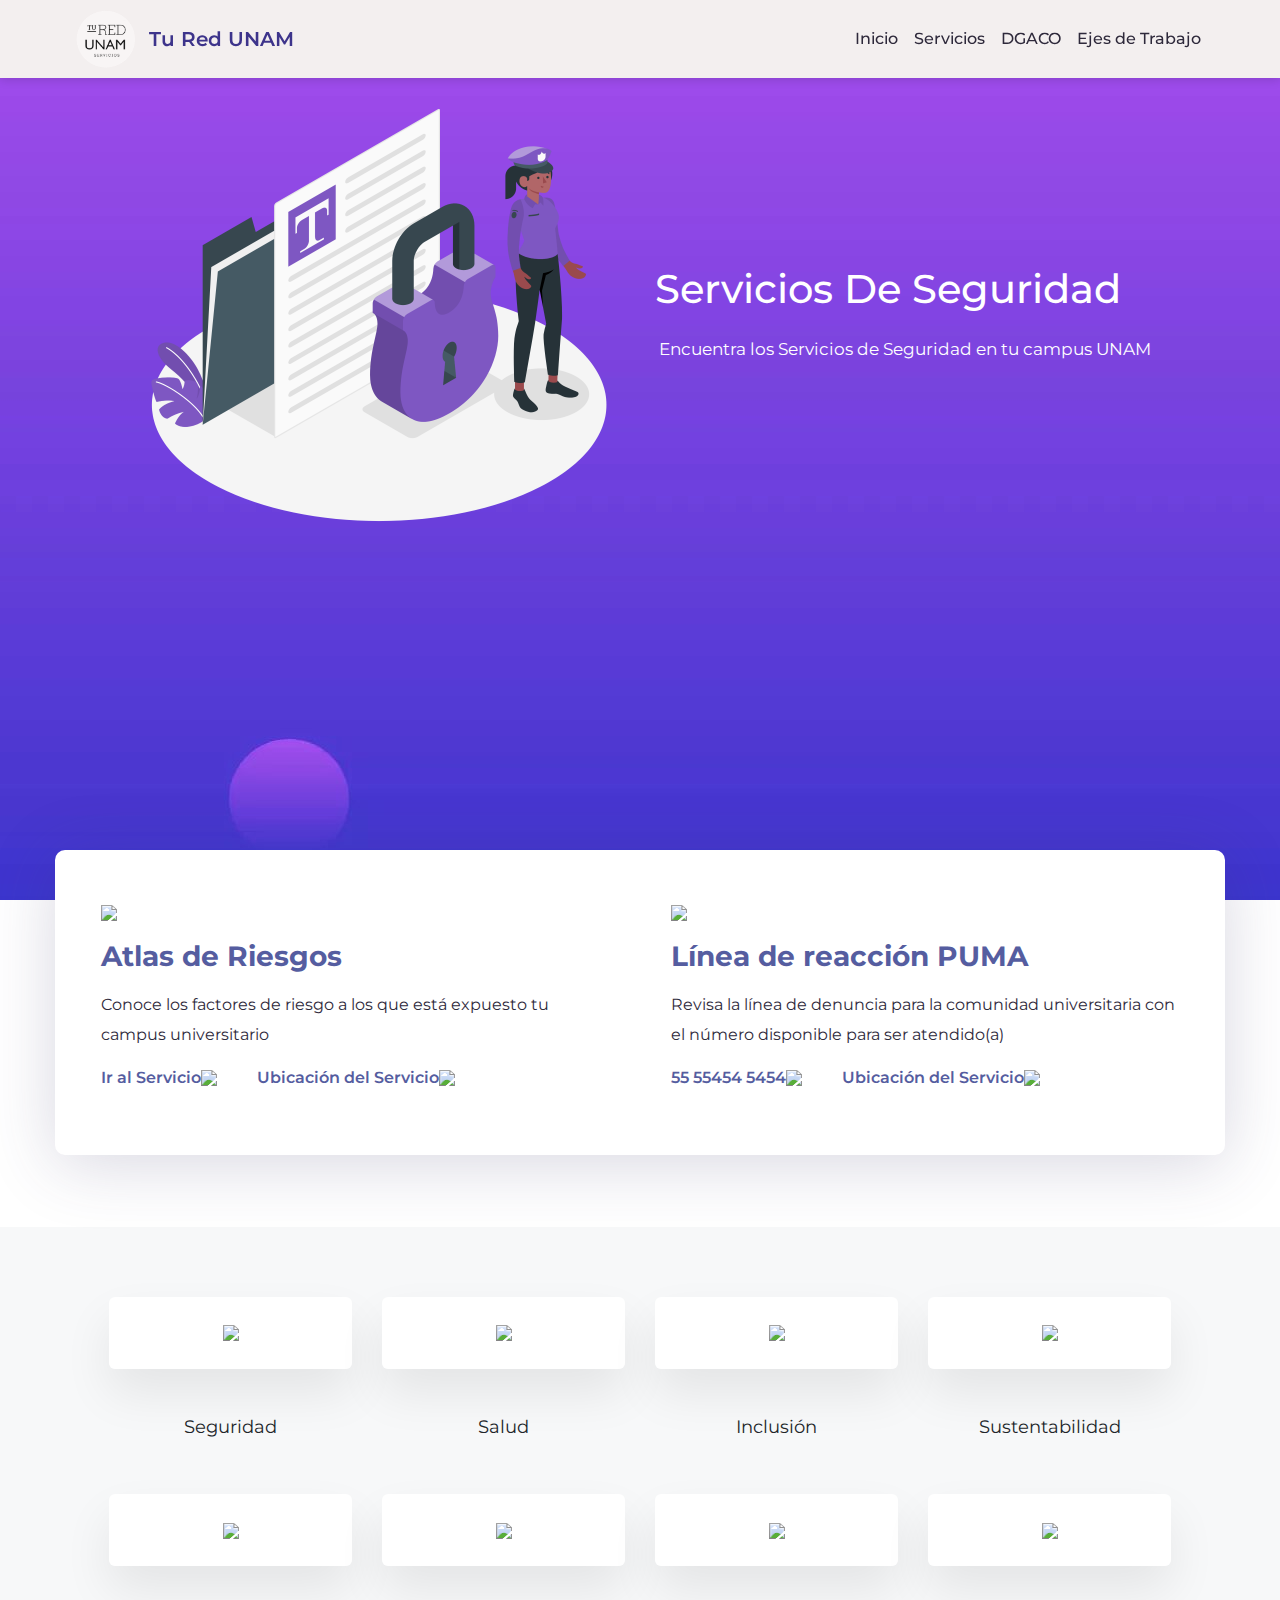
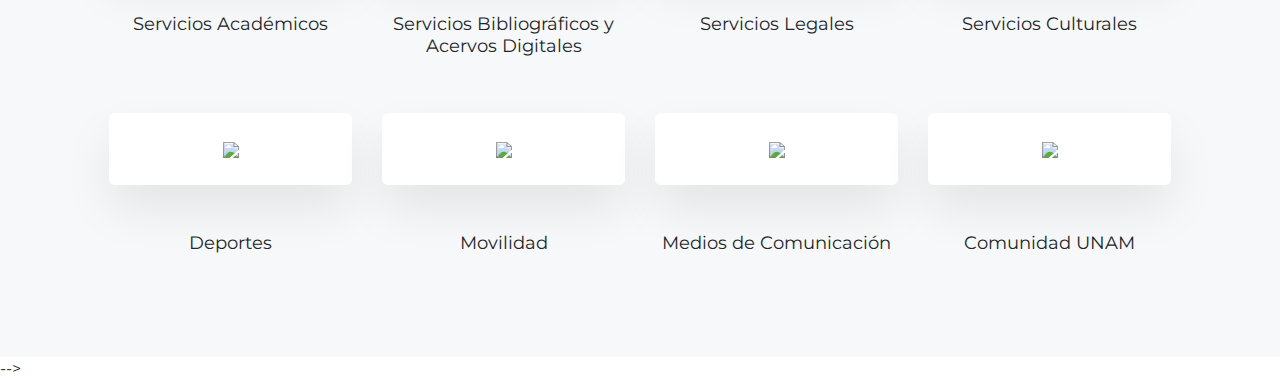
==== ser_seguridad.html @ 2db645ce "v1 marzo 14" ====
<!DOCTYPE html>
<html lang="en">
<head>
    <meta charset="UTF-8">
    <meta http-equiv="X-UA-Compatible" content="IE=edge">
    <meta name="viewport" content="width=device-width, initial-scale=1.0">

    <link rel="preconnect" href="https://fonts.googleapis.com">
    <link rel="preconnect" href="https://fonts.gstatic.com" crossorigin>
    <link href="https://fonts.googleapis.com/css2?family=Montserrat:ital,wght@0,100;0,200;0,300;0,400;0,500;0,600;0,700;1,100;1,200&display=swap" rel="stylesheet">

    <script src="https://kit.fontawesome.com/eb8a3e536d.js" crossorigin="anonymous"></script>

    <link rel="stylesheet" href="css/styles.css">
    <link rel="stylesheet" href="css/bootstrap.min.css">
    <link rel="stylesheet" href="css/all.min.css">

    <title>Tu Red UNAM</title>
</head>
<body>

    <section class="bg-transparent1">
        <header>
            <div class="container">
                <nav class="navbar navbar-expand-lg navbar-light">
                    <div class="logo-flex d-flex align-items-center">
                        <div class="logo">
                            <img src="img/RD.png" alt="">
                        </div>
                        <div class="logo-span ml-xl-2">
                            <a class="navbar-brand" href="#">Tu Red UNAM</a>
                        </div>
                    </div>
                    <button class="navbar-toggler" type="button" data-toggle="collapse" data-target="#navbarSupportedContent" aria-controls="navbarSupportedContent" aria-expanded="false" aria-label="Toggle navigation">
                      <span class="navbar-toggler-icon"></span>
                    </button>
                  
                    <div class="collapse navbar-collapse" id="navbarSupportedContent">
                      <ul class="navbar-nav ml-auto">
                        <li class="nav-item active">
                          <a class="nav-link" href="#">Inicio <span class="sr-only">(current)</span></a>
                        </li>
                        <li class="nav-item">
                          <a class="nav-link" href="#">Servicios</a>
                        </li>
                        <li class="nav-item">
                            <a class="nav-link" href="#">DGACO</a>
                        </li>
                        <li class="nav-item">
                            <a class="nav-link" href="#">Ejes de Trabajo</a>
                        </li>
                      </ul>
                    </div>
                </nav>
            </div>
        </header>
    </section>

    <section class="ban">
        <div class="ban-ser ser-fon">
            <div class="container">
                <div class="row align-items-center justify-content-center px-4 py-xl-5 py-5">
                    <div class="col-xl-6 col-md-12 col-12 col-lg-6">
                        <div class="ser-mg d-block text-center d-xl-block text-xl-center ml-xl-5 mr-2">
                            <img src="img/Safe-amico.png" alt="">
                        </div>
                    </div>
                    <div class="col-xl-6 col-md-12 col-12 col-lg-6">
                        <div class="ser-in pt-4 mt-4">
                            <h2 class="mb-sm-4">Servicios de Seguridad</h2>
                            <p class="mt-xl-4 px-xl-1">Encuentra los Servicios de Seguridad en tu campus UNAM</p>
                        </div>
                    </div>
                </div>
            </div>
        </div>
    </section>

    
    <!-- <section class="portada-ser pa-ser">
        <div class="container">
            <div class="row d-xl-flex align-items-xl-center pt-2">
                <div class="col-lg-5 col-12">
                    <img src="img/Safe-amico.png" class="img-fluid" alt="">
                </div>
                <div class="col-lg-7 col-12">
                    <div class="flex-icon d-xl-flex mb-3">
                        <div class="icon-head mr-2">
                            <img src="https://img.icons8.com/color-glass/40/000000/arrest.png"> 
                        </div>
                        <div class="icon-text mt-1">
                            <h2>Servicios de Seguridad</h2>
                        </div>
                    </div>
                    <p>Lorem ipsum, dolor sit amet consectetur adipisicing elit. Vitae illo exercitationem expedita alias magnam doloribus optio, ea perspiciatis, eum, laudantium ratione! Quaerat quis tempora minus illo fuga possimus quod ab!</p>
                </div>
            </div>
        </div>
    </section> -->
<!--     
    <section class="hero-section ai1">
        <div class="hero-section-content">
            <div class="container">
                <div class="row">
                    <div class="col-12 col-lg-7 col-md-12">
                        <div class="welcome-content text-xl-left">
                            <h2>Servicios de Seguridad</h2>
                            <p class="mt-xl-4">Lorem ipsum dolor sit amet consectetur adipisicing elit. Eveniet laborum cumque quod ullam? Dolorum, libero sequi! Nisi mollitia ab quod. Sint similique quasi consequatur autem iste rem natus minus corporis!</p>
                        </div>
                    </div>
                </div>
            </div>
        </div>
    </section> -->

    <section class="how position-relative pb-xl-5 mb-xl-4 px-3">
        <div class="container">
            <div class="has-shadow agency-sec">
                <div class="row">
                    <div class="col-12 col-lg-6 mb-5">
                        <div class="chicle-cuadro px-3">
                            <img src="https://img.icons8.com/color/60/000000/spam.png"/>
                            <div class="chicle-txt mt-xl-3">
                                <h3>Atlas de Riesgos</h3>
                                <p class="my-xl-3">Conoce los factores de riesgo a los que está expuesto tu campus universitario</p>
                                <div class="chicle-ass d-md-flex d-xl-flex align-items-xl-center">
                                    <div class="chicle-ubi d-flex align-items-center pr-xl-3 mr-5 mr-lg-4">
                                        <div class="chicle-te">
                                            <a href="#">Ir al Servicio</a>
                                        </div>
                                        <div class="chichle-icon">
                                            <img src="https://img.icons8.com/color/40/000000/street-view.png"/>
                                        </div>
                                    </div>
                                    <div class="chicle-ubi d-flex align-items-center">
                                        <div class="chicle-te">
                                            <a href="#">Ubicación del Servicio</a>
                                        </div>
                                        <div class="chichle-icon">
                                            <img src="https://img.icons8.com/color/40/000000/place-marker--v1.png"/>
                                        </div>
                                    </div>
                                </div>
                            </div>  
                        </div>
                    </div>
                    <div class="col-12 col-lg-6 mb-4">
                        <div class="chicle-cuadro px-3">
                            <img src="https://img.icons8.com/color/60/000000/hand-with-smartphone.png"/>
                            <div class="chicle-txt mt-xl-3">
                                <h3>Línea de reacción PUMA</h3>
                                <p class="my-xl-3">Revisa la línea de denuncia para la comunidad universitaria con el número disponible para ser atendido(a)</p>
                                <div class="chicle-ass d-md-flex d-xl-flex align-items-xl-center">
                                    <div class="chicle-ubi d-flex align-items-center pr-xl-3 mr-5 mr-lg-4">
                                        <div class="chicle-te">
                                            <a href="#">55 55454 5454</a>
                                        </div>
                                        <div class="chichle-icon">
                                            <img src="https://img.icons8.com/color/30/000000/missed-call.png"/>
                                        </div>
                                    </div>
                                    <div class="chicle-ubi d-flex align-items-center">
                                        <div class="chicle-te">
                                            <a href="#">Ubicación del Servicio</a>
                                        </div>
                                        <div class="chichle-icon">
                                            <img src="https://img.icons8.com/color/40/000000/place-marker--v1.png"/>
                                        </div>
                                    </div>
                                </div>
                            </div>  
                        </div>
                    </div>
                </div>
            </div>
        </div>
    </section>

    <section class="ser">
        <div class="container">
            <div class="servicios">
                <div class="row pb-5 pt-4">
                    <div class="col-xl-3 col-sm-6 col-md-4 d-block text-center pb-4 mt-4">
                        <a href="ser_seguridad.html">
                            <div class="cuadro-servicio py-4">
                                <div class="servicio-icon">
                                    <img src="https://img.icons8.com/color-glass/60/000000/arrest.png"> 
                                </div>
                            </div>
                        </a>
                        <h4 class="mt-5">Seguridad</h4>
                    </div>
                    <div class="col-xl-3 col-sm-6 col-md-4 d-block text-center pb-4 mt-4">
                        <div class="cuadro-servicio py-4">
                            <div class="servicio-icon">
                                <img src="https://img.icons8.com/color-glass/60/000000/mothers-health.png">
                            </div>
                        </div>
                        <h4 class="mt-5">Salud</h4>
                    </div>
                    <div class="col-xl-3 col-sm-6 col-md-4 d-block text-center pb-4 mt-4">
                        <div class="cuadro-servicio py-4">
                            <div class="servicio-icon">
                                <img src="https://img.icons8.com/color-glass/60/000000/lgbt-flag.png">
                            </div>
                        </div>
                        <h4 class="mt-5">Inclusión</h4>
                    </div>
                    <div class="col-xl-3 col-sm-6 col-md-4 d-block text-center pb-2 mt-4">
                        <div class="cuadro-servicio py-4">
                            <div class="servicio-icon">
                                <img src="https://img.icons8.com/color-glass/60/000000/plant-under-sun.png">
                            </div>
                        </div>
                        <h4 class="mt-5">Sustentabilidad</h4>
                    </div>
                    <div class="col-xl-3 col-sm-6 col-md-4 d-block text-center pb-4 mt-4">
                        <div class="cuadro-servicio py-4">
                            <div class="servicio-icon">
                                <img src="https://img.icons8.com/color-glass/60/000000/books.png">
                            </div>
                        </div>
                        <h4 class="mt-5">Servicios Académicos</h4>
                    </div>
                    <div class="col-xl-3 col-sm-6 col-md-4 d-block text-center pb-4 mt-4">
                        <div class="cuadro-servicio py-4">
                            <div class="servicio-icon">
                                <img src="https://img.icons8.com/color-glass/60/000000/book-shelf.png">
                            </div>
                        </div>
                        <h4 class="mt-5">Servicios Bibliográficos y Acervos Digitales</h4>
                    </div>
                    <div class="col-xl-3 col-sm-6 col-md-4 d-block text-center pb-4 mt-4">
                        <div class="cuadro-servicio py-4">
                            <div class="servicio-icon">
                                <img src="https://img.icons8.com/color-glass/60/000000/law.png">
                            </div>
                        </div>
                        <h4 class="mt-5">Servicios Legales</h4>
                    </div>
                    <div class="col-xl-3 col-sm-6 col-md-4 d-block text-center pb-4 mt-4">
                        <div class="cuadro-servicio py-4">
                            <div class="servicio-icon">
                                <img src="https://img.icons8.com/color-glass/60/000000/day-of-the-dead.png">
                            </div>
                        </div>
                        <h4 class="mt-5">Servicios Culturales</h4>
                    </div>
                    <div class="col-xl-3 col-sm-6 col-md-4 d-block text-center pb-4 mt-4">
                        <div class="cuadro-servicio py-4">
                            <div class="servicio-icon">
                                <img src="https://img.icons8.com/color-glass/60/000000/weightlift--v2.png">
                            </div>
                        </div>
                        <h4 class="mt-5">Deportes</h4>
                    </div>
                    <div class="col-xl-3 col-sm-6 col-md-4 d-block text-center pb-4 mt-4">
                        <div class="cuadro-servicio py-4">
                            <div class="servicio-icon">
                                <img src="https://img.icons8.com/color-glass/60/000000/scooter.png">
                            </div>
                        </div>
                        <h4 class="mt-5">Movilidad</h4>
                    </div>
                    <div class="col-xl-3 col-sm-6 col-md-4 d-block text-center pb-4 mt-4">
                        <div class="cuadro-servicio py-4">
                            <div class="servicio-icon">
                                <img src="https://img.icons8.com/color-glass/60/000000/tv-show.png">
                            </div>
                        </div>
                        <h4 class="mt-5">Medios de Comunicación</h4>
                    </div>
                    <div class="col-xl-3 col-sm-6 col-md-4 d-block text-center pb-2 mt-4">
                        <div class="cuadro-servicio py-4">
                            <div class="servicio-icon">
                                <img src="https://img.icons8.com/color-glass/60/000000/user-group-man-woman.png">
                            </div>
                        </div>
                        <h4 class="mt-5">Comunidad UNAM</h4>
                    </div>
                </div>
            </div>
        </div>
    </section> -->

    <!-- <section class="portada-ser ser sec-pa">
        <div class="container">
            <div class="row align-items-center pt-2">
                <div class="col-lg-5">
                    <img src="img/Safe-amico.png" class="img-fluid" alt="">
                </div>
                <div class="col-lg-7">
                    <div class="flex-icon d-flex mb-3">
                        <div class="icon-head mr-2">
                            <img src="https://img.icons8.com/color-glass/40/000000/arrest.png"> 
                        </div>
                        <div class="icon-text mt-1">
                            <h2>Servicios de Seguridad</h2>
                        </div>
                    </div>
                    <p>Lorem ipsum, dolor sit amet consectetur adipisicing elit. Vitae illo exercitationem expedita alias magnam doloribus optio, ea perspiciatis, eum, laudantium ratione! Quaerat quis tempora minus illo fuga possimus quod ab!</p>
                </div>
            </div>
        </div>
    </section>
    <section class="py-xl-5">
        <div class="container">
            <div class="row ser-ap">
                <div class="col-lg-6">
                    <h2 class="mb-3">Servicios</h2>
                    <h3 class="mb-3">Servicios disponibles de Seguridad en tu campus UNAM</h3>
                    <div class="linea-contenido">
                        <div class="linea-amarilla"></div>
                    </div>
                </div>
            </div>
            <div class="row py-4 mt-4 mb-3 px-5">
                <div class="col-xl-6 col-md-12 mb-5">
                    <div class="pok d-flex">
                        <div class="pok-mag">
                            <img src="https://img.icons8.com/color/100/000000/security-guard-skin-type-3.png">
                        </div>
                        <div class="pok-tent px-5 ml-5 mt-3">
                            <h4>Atlas de Riesgos</h4>
                            <p>Conoce los factores de riesgo a los que estás expuesto en tu campus universitario</p>
                            <div class="pok-btns d-flex">
                                <div class="btnn">
                                    <a href="#">Ver Servicio</a>
                                </div>
                                <div class="btnn ml-3">
                                    <a class="d-flex" href="#">
                                        Ubicación
                                        <div class="ubi-b ml-2">
                                            <i class="fas fa-map-marker-alt" aria-hidden="true"></i>
                                        </div>
                                    </a>
                                </div>
                            </div>
                        </div>
                    </div>
                </div>
                <div class="col-xl-6 col-md-12">
                    <div class="pok d-flex">
                        <div class="pok-mag">
                            <img src="https://img.icons8.com/color/100/000000/phone-message--v1.png">
                        </div>
                        <div class="pok-tent px-5 ml-5 mt-3">
                            <h4>Línea de Reacción PUMA</h4>
                            <p>Línea de denuncia para la comunidad universitaria</p>
                            <div class="pok-btns d-flex">
                                <div class="btnn">
                                    <a href="#">55 5622 6464</a>
                                </div>
                                <div class="btnn ml-3">
                                    <a class="d-flex" href="#">
                                        Ubicación
                                        <div class="ubi-b ml-2">
                                            <i class="fas fa-map-marker-alt" aria-hidden="true"></i>
                                        </div>
                                    </a>
                                </div>
                            </div>
                        </div>
                    </div>
                </div>
            </div>
        </div>
    </section> -->

    <script src="js/bootstrap.min.js"></script>
    <script src="js/main.js"></script>
    <script src="js/all.min.js"></script>
</body>
</html>
---- css/styles.css ----
html {
    scroll-behavior: smooth;
}

body {
    font-family: 'Montserrat', sans-serif !important;
    background: #eff1f9;
}

.container {
    max-width: 1200px !important;
}

.sec-pa {
    padding: 60px 20px;
}

.pa-ser {
    padding-top: 7rem;
    margin-bottom: 5rem;
}

.sec-pa p {
    line-height: 30px;
    font-size: 16px;
    color: #2e293b;
    font-weight: 400;
}

.sec-pa h2 {
    font-weight: 900;
    color: #2e293b;
    font-size: 40px;
    font-weight: 900;
}

.ser-ap h2 {
    font-size: 30px;
    font-weight: 600;
    color: #555da0;
}

.ser-ap h3 {
    font-size: 17px;
    font-weight: 400;
}


/* ESTILOS NAVEGACION */


.servicios img {
    max-width: 70px;
}

.ser {
    padding: 22px 94px;
    background-color: #f0f3f58e;
}

/* estilos banner */

.banner {
    background-color: #f0f3f58e;
    overflow: hidden;
}

.banner h1 {
    font-weight: 600;
    font-size: 52px;
    color: #2e293b;
    line-height: 58px;
}

.banner h2 {
    font-size: 16px;
    text-transform: uppercase;
    color: #555da0;
    letter-spacing: .1rem;
    font-weight: 900;
}

.banner p {
    font-size: 1rem;
    line-height: 30px;
    color: #2e293b;
    font-weight: 400;
}

.banner b {
    color: #2e293b;
}

.btn-primary {
    border-radius: 100px !important;
    font-weight: 500 !important;
    text-transform: capitalize !important;
    background-color: #555da0 !important;
    border: none !important;
}

.btn-primary a {
    text-decoration: none !important;
    color: #fff !important;
}

.test img {
    max-width: 700px;
}

.test {
    position: absolute;
    right: 10rem;
}


/* servicios */

.servicios h4 {
    font-size: 18px;
    font-weight: 400;
}

.servicios a {
    text-decoration: none !important;
    color: #000;
}

.servicios h3 {
    font-size: 17px;
    font-weight: 300;
    margin-top: 25px;
}

.servicio {
    background: #ffffff;
    border-radius: 8px;
    box-shadow: 0px 7px 21px -5px rgba(83, 83, 83, 0.027);
    -webkit-box-shadow: 0px 7px 21px -5px rgba(73, 73, 73, 0.11);
    -moz-box-shadow: 0px 7px 21px -5px rgba(92, 92, 92, 0.062);
    cursor: pointer;
    transition: all 0.5s ease-in;
}

.cuadro-servicio {
    background: #ffffffe8;
    border-radius: 6px;
    box-shadow: 0px 1.5rem 3rem rgb(0 0 0 / 8%);
    transition: all 400ms ease;
    cursor: default;
    cursor: pointer;
    transition: all 0.5s ease-in-out;
}

.cuadro-servicio:hover {
    transform: translateY(-50px);
}

.linea-amarilla {
    width: 80px;
    height: 6px;
    background: #555da0 !important;
    border-radius: 5px 5px 5px 5px;
}

.ser h2 {
    font-size: 30px;
    line-height: 30px;
    text-transform: uppercase;
}

.ser h3 {
    font-size: 20px;
    line-height: 20px;
    text-transform: uppercase;
}

/* tarjetitas */

.servicio-fall {
    background-image: url('../img/ser-seg.jpg');
    background-size: cover;
    background-position: center center;
    object-fit: cover;
    max-width: 100%;
    height: 280px;
    border-bottom-right-radius: 30px;
    border-bottom-left-radius: 30px;
}

.servicio-fall .servi-descript {
    background: rgb(18,18,18);
    background: linear-gradient(0deg, rgba(18,18,18,1) 0%, rgba(38,36,36,0.9472163865546218) 51%, rgba(90,92,92,0) 100%);
    color: #fff;
    border-radius: 30px;
}

.pok {
    background: #F6F0FF;
    position: relative;
    overflow: hidden;
    border-radius: 12px;
    box-shadow: 0px 1.5rem 3rem rgb(0 0 0 / 8%);
}

.pok-mag {
    position: absolute;
    bottom: 1rem;
    left: -1rem;
}

.pok-btns .btnn a {
    color: #2e293b;
    text-decoration: none;
}

.hero-section {
    position: relative;
    min-height: 500px;
    display: flex;
    justify-content: center;
    align-items: center;
}

.hero-section.ai1 {
    background: linear-gradient(360deg,hsla(276, 74%, 39%, 0.281), hsla(0, 0%, 0%, 0)), url('../img/unam.jpg');
    background-size: cover;
}

.how {
    margin-top: -50px;
}

.agency-sec {
    background: #fff;
    padding: 50px 30px 17px;
}

.has-shadow {
    -webkit-box-shadow: 0 9px 68px 0 rgb(62 57 107 / 20%);
    box-shadow: 0 9px 68px 0 rgb(62 57 107 / 20%);
    border-radius: 10px;
}

.hero-section-content h2 {
    font-size: 40px;
    font-weight: 700;
    color: rgba(255, 255, 255, 0.801);
}

.hero-section-content p {
    color: rgba(255, 255, 255, 0.801);
}

.chicle-cuadro h3 {
    color: #555da0;
    font-weight: 700;
}

.chicle-cuadro p {
    line-height: 30px;
    color: #2e293b;
    font-weight: 400;
    font-size: 16px;
}

.chicle-ass a {
    font-weight: 600;
    color: #555da0;
    text-decoration: none !important;
}

.men {
    width: 100%;
    z-index: 9999;
}

.bg-transparent1 {
    position: fixed;
    width: 100%;
    z-index: 9999;
    background-color: #f3efef;
    box-shadow: 0px 1px 10px rgba(0, 0, 0, 0.164);
    transition-duration: 0.6s;
}

.bg-transparent1 li a {
    color: #2e293b !important;
    font-weight: 500;
}

.logo-flex img {
    max-width: 70px;
}

.logo-span a {
    color: #3d348b !important;
    font-weight: 600;
}

.ban .ban-ser {
    height: 100vh;
    background-size: cover;
    background-repeat: no-repeat;
    background-position: center;
}

.ser-fon {
    background-image: url('../img/banner.png.jpg');
}

.ban .ser-mg img {
    max-width: 500px;
}

.ban .ser-in h2 {
    color: #ffffff;
    font-size: 40px;
    text-transform: capitalize;
    font-weight: 500;
}

.ban .ser-in p {
    font-size: 17px;
    color: #ffffff;
}


@media screen and (max-width: 1200px) {
    
    .test {
        position: absolute;
        top: 38px;
        right: 30px;
    }

    .test img {
        max-width: 500px;
    }
}

@media screen and (max-width: 1000px) {

    .ban .ban-ser {
        height: 140vh;
    }

    .test {
        top: 0rem;
        right: -12rem;
    }
}

@media screen and (max-width: 900px) {

    .ban .ban-ser {
        height: 140vh;
    }

    .test {
        position: absolute;
        right: -10rem;
        top: 0rem;
    }

    .test img {
        max-width: 500px;
    }
}

@media screen and (max-width: 750px) {

    .banner h1 {
        font-size: 30px;
    }

    .test {
        position: absolute;
        right: -2rem;
        top: 0rem;
    }

    .test img {
        max-width: 400px;
    }

    .ban .ser-mg img {
        max-width: 400px;
    }

    .ban .ban-ser {
        height: 115vh;
    }

    .ban .ser-in h2 {
        color: #ffffff;
        font-size: 35px;
        text-transform: capitalize;
        font-weight: 500;
    }

    .ban .ban-ser {
        height: 114vh;
    }
}

@media screen and (max-width: 570px) {

    .ban .ban-ser {
        height: 112vh;
        background-size: cover;
        background-repeat: no-repeat;
        background-position: center right;
        object-fit: cover;
    }

    .ban .ser-mg img {
        max-width: 400px;
    }

    .ban .ser-in h2 {
        color: #ffffff;
        font-size: 34px;
        text-transform: capitalize;
        font-weight: 500;
    }

    .banner h1 {
        font-size: 30px;
    }

    .test img {
        max-width: 400px;
    }
    
    .test {
        position: absolute;
        right: 0rem;
        top: 0rem;
    }
}
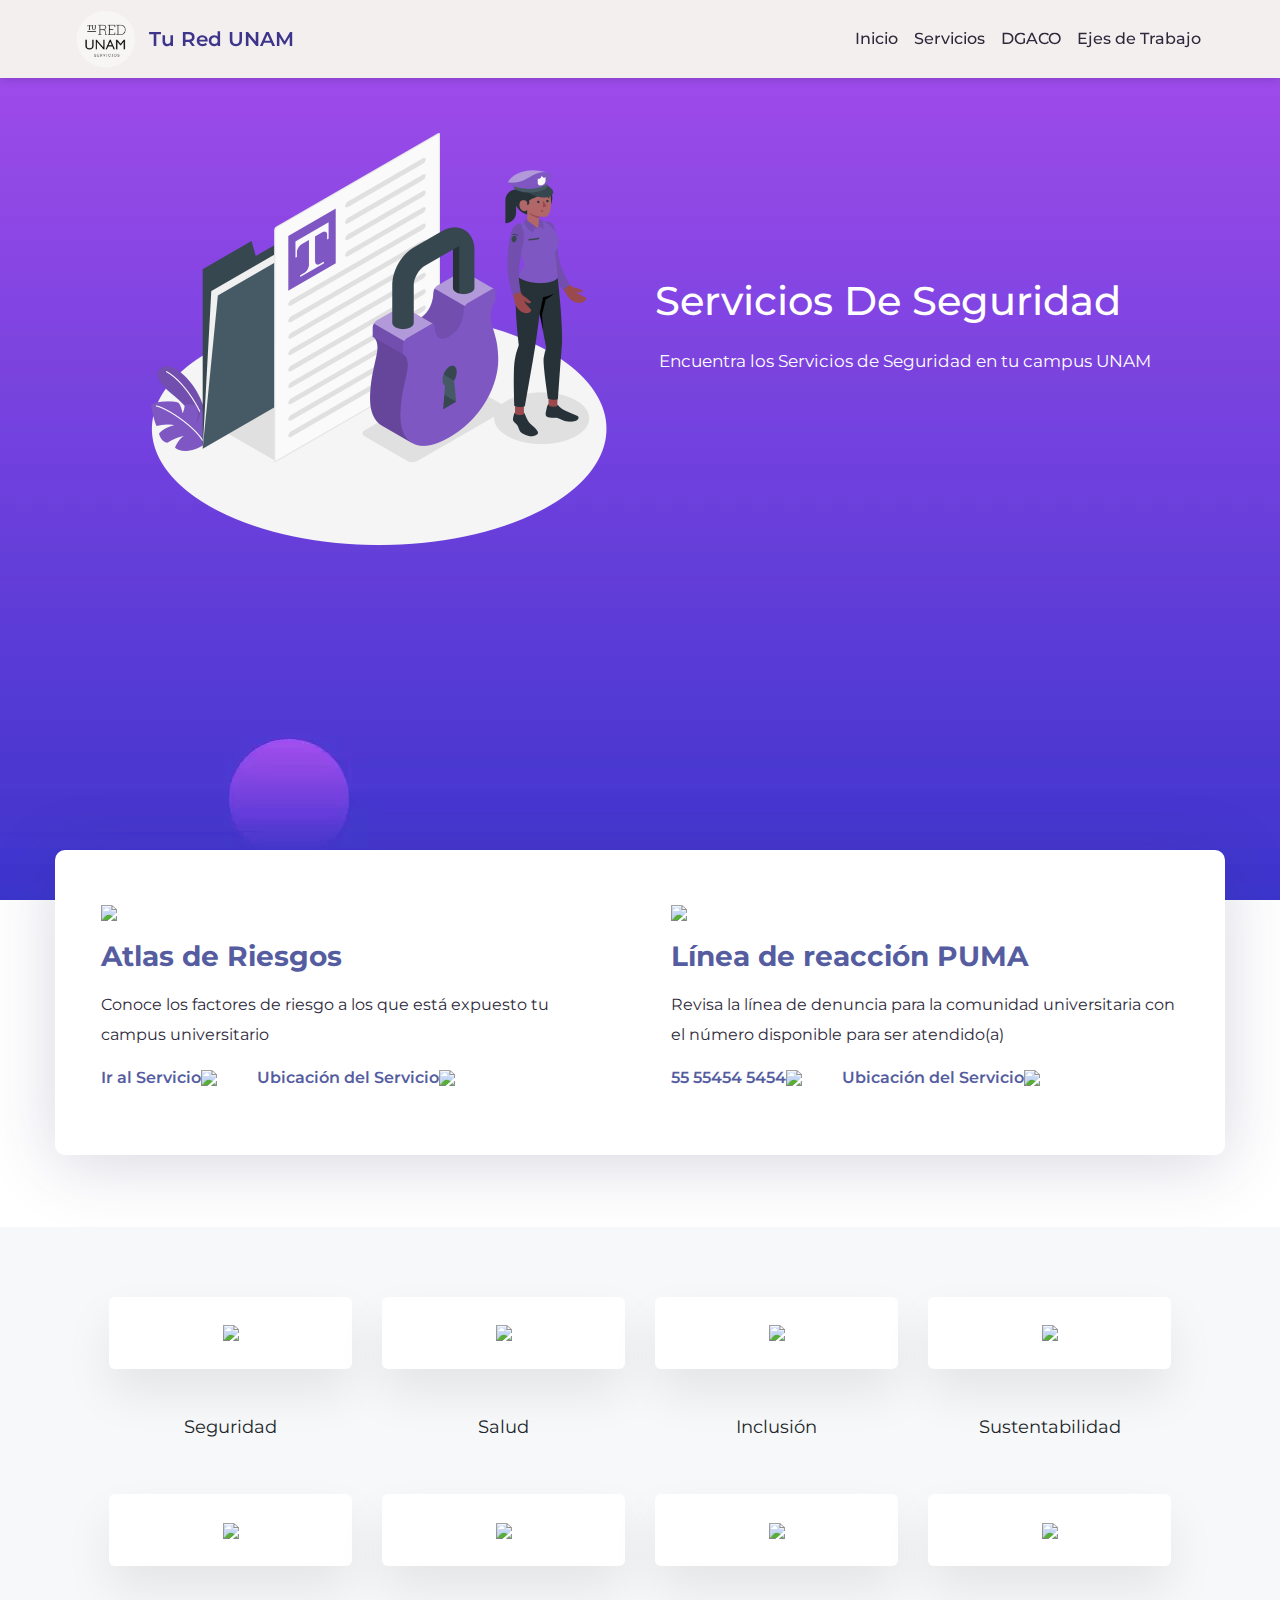
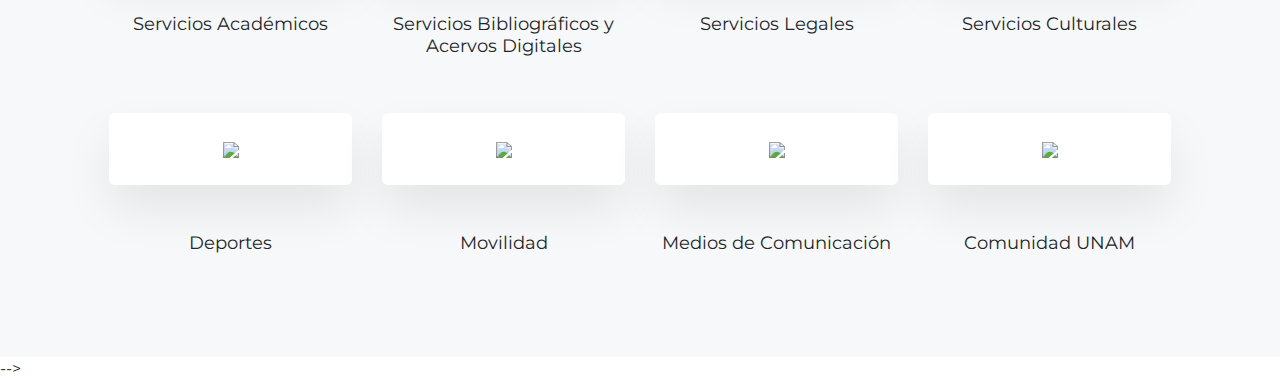
==== commit 7c300ddc: "Update ser_seguridad.html" ====
--- a/ser_seguridad.html
+++ b/ser_seguridad.html
@@ -10,6 +10,8 @@
     <link href="https://fonts.googleapis.com/css2?family=Montserrat:ital,wght@0,100;0,200;0,300;0,400;0,500;0,600;0,700;1,100;1,200&display=swap" rel="stylesheet">
 
     <script src="https://kit.fontawesome.com/eb8a3e536d.js" crossorigin="anonymous"></script>
+
+    <link href="http://fonts.cdnfonts.com/css/ridley-grotesk" rel="stylesheet">
 
     <link rel="stylesheet" href="css/styles.css">
     <link rel="stylesheet" href="css/bootstrap.min.css">
@@ -60,14 +62,14 @@
         <div class="ban-ser ser-fon">
             <div class="container">
                 <div class="row align-items-center justify-content-center px-4 py-xl-5 py-5">
-                    <div class="col-xl-6 col-md-12 col-12 col-lg-6">
+                    <div class="col-xl-6 col-md-12 col-12 col-lg-6 pt-4">
                         <div class="ser-mg d-block text-center d-xl-block text-xl-center ml-xl-5 mr-2">
                             <img src="img/Safe-amico.png" alt="">
                         </div>
                     </div>
                     <div class="col-xl-6 col-md-12 col-12 col-lg-6">
                         <div class="ser-in pt-4 mt-4">
-                            <h2 class="mb-sm-4">Servicios de Seguridad</h2>
+                            <h2 class="mb-sm-4 mb-4">Servicios de Seguridad</h2>
                             <p class="mt-xl-4 px-xl-1">Encuentra los Servicios de Seguridad en tu campus UNAM</p>
                         </div>
                     </div>
@@ -367,8 +369,9 @@
         </div>
     </section> -->
 
+    <script src="js/jquery-3.6.0.min.js"></script>
     <script src="js/bootstrap.min.js"></script>
+    <script src="js/all.min.js"></script>
     <script src="js/main.js"></script>
-    <script src="js/all.min.js"></script>
 </body>
-</html>+</html>
--- a/css/styles.css
+++ b/css/styles.css
@@ -440,3 +440,29 @@
     }
 }
 
+@media screen and (max-width: 480px) {
+
+    .ser {
+        padding: 22px 23px;
+    }
+
+    .ban .ban-ser {
+        height: 108vh;
+        background-size: cover;
+        background-repeat: no-repeat;
+        background-position: center right;
+        object-fit: cover;
+    }
+
+    .ban .ser-mg img {
+        max-width: 330px;
+    }
+
+    .ban .ser-in h2 {
+        color: #ffffff;
+        font-size: 26px;
+        text-transform: capitalize;
+        font-weight: 500;
+    }
+
+}
